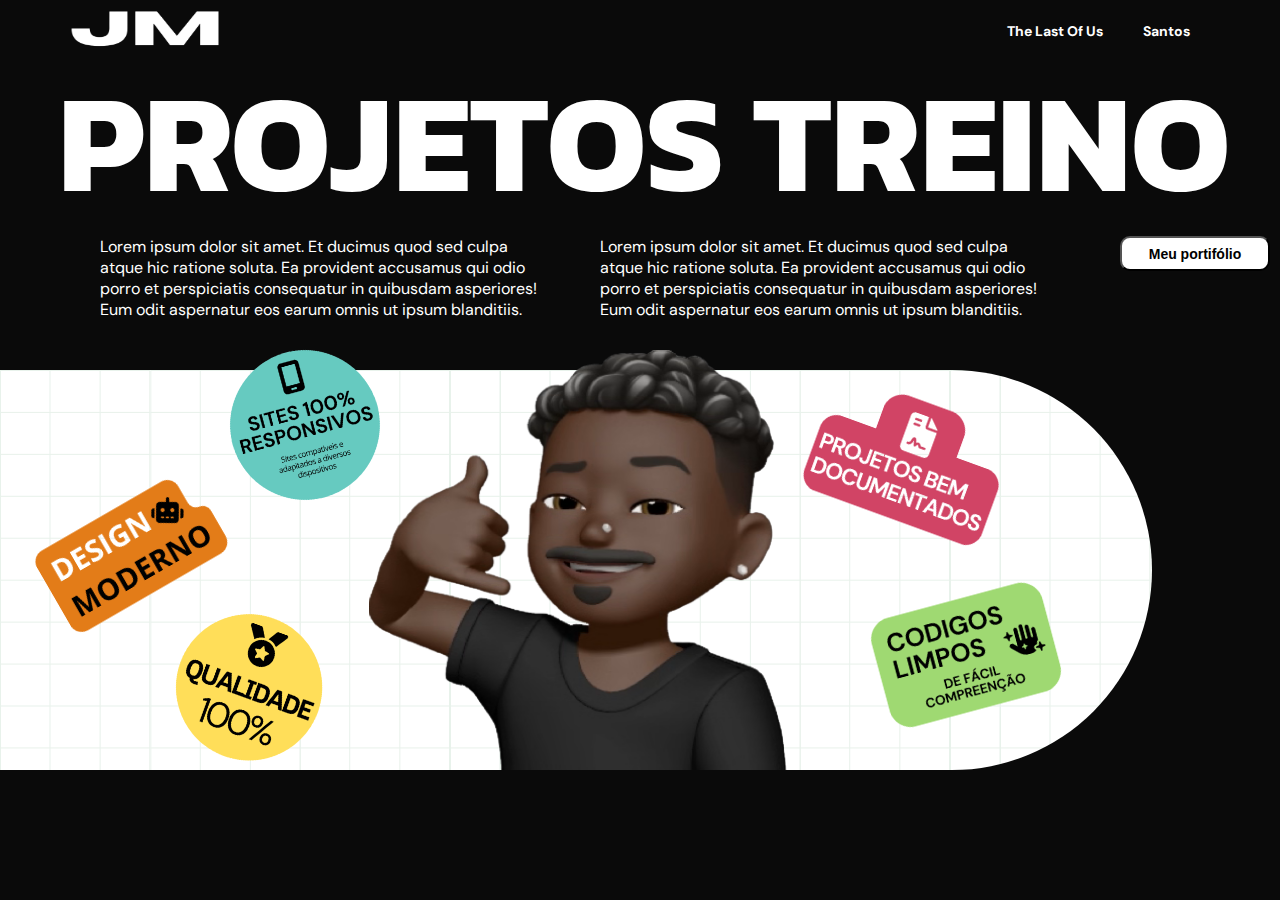
==== index.html @ 86b61ac3 "Ajustes de deploy" ====
<!DOCTYPE html>
<html lang="pt-br">
<head>
    <meta charset="UTF-8">
    <meta http-equiv="X-UA-Compatible" content="IE=edge">
    <meta name="viewport" content="width=device-width, initial-scale=1.0">
    <title>Pagina Inicial</title>
    <link rel="stylesheet" href="Pages/Home/home.css">
</head>
<body>
    <nav><!--Abertura Menu-->
        <a href="/"><img src="../../Medias/logo-branco.png" alt="JM LOGO"></a>
        <ul><!--Abertura Lista de itens do menu-->
            <li><a href="Pages/TheLastOfUs/">The Last Of Us</a></li>
            <li><a href="Pages/Santos/">Santos</a></li>
        </ul><!--Fechamento Lista de itens do menu-->
    </nav><!--Fechamento Menu-->
    <header><!--Abertura Header-->
        <h1 id="title">PROJETOS TREINO</h1>
    </header><!--Fechamento Header-->
    <main><!--Abertura da main -->
        <div class="conteiner"><!--Abertura Conteiner-->
            <div class="texts"><!--Abertura Texts-->
                <span>
                    <p>Lorem ipsum dolor sit amet. Et ducimus quod sed culpa atque hic ratione soluta. Ea provident         accusamus qui odio porro et
                    perspiciatis consequatur in quibusdam asperiores! Eum odit aspernatur eos earum omnis ut ipsum blanditiis.</p>
                </span>
                <span>
                    <p>Lorem ipsum dolor sit amet. Et ducimus quod sed culpa atque hic ratione soluta. Ea provident accusamus qui odio porro et
                    perspiciatis consequatur in quibusdam asperiores! Eum odit aspernatur eos earum omnis ut ipsum blanditiis.</p>
                </span>
                <button><a href="https://resilient-cassata-4f4040.netlify.app/">Meu portifólio</a></button>
            </div><!--Fechamento Texts-->
            <div class="imagens"><!--Abertura Imagens-->
                <img src="../../Medias/Selo5.png" id="selo1"/>
                <img src="../../Medias/Selo2.png" id="selo2"/>
                <img src="../../Medias/Selo4.png" id="selo3"/>
                <img src="../../Medias/Selo3.png" id="selo4"/>
                <img src="../../Medias/Selo1.png" id="selo5"/>
                <img src="../../Medias/avatar.png" alt="avatar-fazendo-hanglouse" id="avatar" onclick="trocar()"/>
            </div><!--Fechamento Imagens-->
        </div><!--Abertura Conteiner-->
    </main><!--Fechamento da main -->

    <script src="Pages/Home/scripts.js"></script><!--Ligação com js externo-->
</body>
</html>
---- Pages/Home/home.css ----
@charset "UTF-8";
/*IMPORTS*/
@import url("https://fonts.googleapis.com/css2?family=DM+Sans:wght@400;500;700&display=swap");
@import url("https://fonts.googleapis.com/css2?family=Kanit:wght@900&display=swap");
/*Funções*/
/*FIM FUNÇÕES*/
* { /*GERAL*/
  margin: 0;
  padding: 0;
  box-sizing: border-box;
} /*FIM GERAL*/
body { /*BODY*/
  background-color: #0A0A0A;
  font-family: "DM Sans", sans-serif;
} /*FIM BODY*/
nav { /*MENU*/ }
nav img {
  width: 150px;
  height: 47px;
  float: left;
  margin-left: 70px;
  padding-top: 10px;
}
nav ul {
  float: right;
  display: flex;
  padding-top: 20px;
  margin-right: 70px;
}
nav ul li {
  list-style: none;
  margin-left: 20px;
  margin-right: 20px;
}
nav ul a {
  text-decoration: none;
  color: white;
  font-weight: 700;
  font-size: 14px;
}
nav ul a:hover {
  color: #0A0A0A;
  background-color: white;
  padding: 5px;
  border-radius: 10px;
  transition: 0.2s;
}

/*FIM MENU*/
header { /*HEADER*/ }
header h1 {
  color: white;
  float: right;
  font-size: 140px;
  font-weight: 700;
  margin-right: 50px;
  font-family: "Kanit", sans-serif;
  margin-top: -10px;
  margin-bottom: -10px;
}

/*FIM HEADER*/
main { /*MAIN*/
  clear: both;
}
main .texts {
  display: flex;
  color: white;
  margin-left: 100px;
}
main .texts span {
  width: 450px;
  margin-right: 50px;
}
main .texts button {
  margin-left: 20px;
  width: 150px;
  height: 35px;
  background-color: white;
  border-radius: 10px;
}
main .texts button a {
  text-decoration: none;
  color: black;
  font-weight: 700;
  font-size: 14px;
}
main .texts button:hover {
  transform: scale(1.15);
  transition: 0.3s;
}
main .imagens {
  margin-top: 50px;
  background-image: url(../../Medias/Fundo.png);
  width: 90%;
  height: 400px;
  margin-bottom: 50px;
  border-top-right-radius: 300px;
  border-bottom-right-radius: 300px;
  position: absolute;
}
main .imagens #selo1 {
  width: 150px;
  height: 150px;
  position: absolute;
  rotate: 345deg;
  float: left;
  top: -5%;
  left: 20%;
}
main .imagens #selo1:hover, main .imagens #selo2:hover, main .imagens #selo3:hover, main .imagens #selo4:hover, main .imagens #selo5:hover {
  transform: scale(1.1);
  transition: 0.2s;
}
main .imagens #selo2 {
  width: 200px;
  height: 200px;
  position: absolute;
  float: left;
  rotate: 330deg;
  top: 20%;
  left: 3%;
}
main .imagens #selo3 {
  width: 150px;
  height: 150px;
  position: absolute;
  float: left;
  top: 60%;
  left: 15%;
  rotate: 20deg;
}
main .imagens #selo4 {
  width: 200px;
  height: 200px;
  position: absolute;
  float: right;
  top: 0%;
  left: 70%;
  rotate: 20deg;
}
main .imagens #selo5 {
  width: 200px;
  height: 200px;
  position: absolute;
  float: right;
  top: 45%;
  left: 75%;
  rotate: 345deg;
}
main .imagens #avatar {
  width: 420px;
  height: 420px;
  position: absolute;
  left: 32%;
  bottom: 0.1%;
}

/*FIM MAIN*/
/* Smartphones (600px para baixo) */
@media only screen and (max-width: 600px) {
  nav { /*Abertura menu*/ }
  nav img {
    margin-left: 10px;
    width: 80px;
    height: 25px;
  }
  nav ul {
    margin-right: 0;
    padding-top: 10px;
  }
  nav ul li {
    margin-left: 5px;
    margin-right: 5px;
  }
  nav ul a {
    font-size: 8px;
  }
  /*Fechamento menu*/
  header { /*Abertura header*/ }
  header h1 {
    font-size: 29px;
    margin-top: 15px;
    margin-bottom: 15px;
  }
  /*Fechamento header*/
  main { /*Abertura main*/
    max-width: 100%;
  }
  main .texts {
    margin-left: 0;
    display: flex;
    flex-direction: column;
    align-items: center;
  }
  main .texts span {
    margin-right: 0;
    font-size: 12px;
    width: 90%;
    margin-bottom: 20px;
  }
  main .texts button {
    margin-top: 10px;
  }
  main .imagens {
    margin-top: 20px;
    width: 100%;
    border-radius: 0;
    margin-bottom: 0;
    display: flex;
    flex-direction: row;
    height: 250px;
  }
  main .imagens #selo1 {
    width: 80px;
    height: 80px;
    position: absolute;
  }
  main .imagens #selo2 {
    width: 80px;
    height: 80px;
    position: absolute;
  }
  main .imagens #selo3 {
    width: 80px;
    height: 80px;
    position: absolute;
  }
  main .imagens #selo4 {
    width: 80px;
    height: 80px;
    position: absolute;
  }
  main .imagens #selo5 {
    width: 80px;
    height: 80px;
    position: absolute;
  }
  main .imagens #avatar {
    width: 200px;
    height: 200px;
  }
  /*Fechamento main*/
}
/* Dispositivos um pouco maiores(1200px para baixo) */
@media only screen and (max-width: 1200px) {
  nav { /*Abertura menu*/ }
  nav img {
    margin-left: 10px;
    width: 150px;
    height: 47px;
  }
  nav ul {
    margin-right: 20px;
    padding-top: 15px;
  }
  nav ul li {
    margin-left: 8px;
    margin-right: 8px;
  }
  nav ul a {
    font-size: 12px;
  }
  /*Fechamento menu*/
  header { /*Abertura header*/ }
  header h1 {
    font-size: 60px;
    margin-top: 20px;
    margin-bottom: 15px;
  }
  /*Fechamento header*/
  main { /*Abertura main*/
    max-width: 100%;
  }
  main .texts {
    margin-left: 0;
    display: flex;
    flex-direction: column;
    align-items: center;
  }
  main .texts span {
    margin-right: 0;
    font-size: 12px;
    width: 90%;
    margin-bottom: 20px;
  }
  main .texts button {
    margin-top: 10px;
  }
  main .imagens {
    margin-top: 20px;
    width: 100%;
    border-radius: 0;
    margin-bottom: 0;
    display: flex;
    flex-direction: row;
    height: 250px;
  }
  main .imagens #selo1 {
    width: 80px;
    height: 80px;
    position: absolute;
  }
  main .imagens #selo2 {
    width: 80px;
    height: 80px;
    position: absolute;
  }
  main .imagens #selo3 {
    width: 80px;
    height: 80px;
    position: absolute;
  }
  main .imagens #selo4 {
    width: 80px;
    height: 80px;
    position: absolute;
  }
  main .imagens #selo5 {
    width: 80px;
    height: 80px;
    position: absolute;
  }
  main .imagens #avatar {
    width: 200px;
    height: 200px;
  }
  /*Fechamento main*/
}/*# sourceMappingURL=home.css.map */
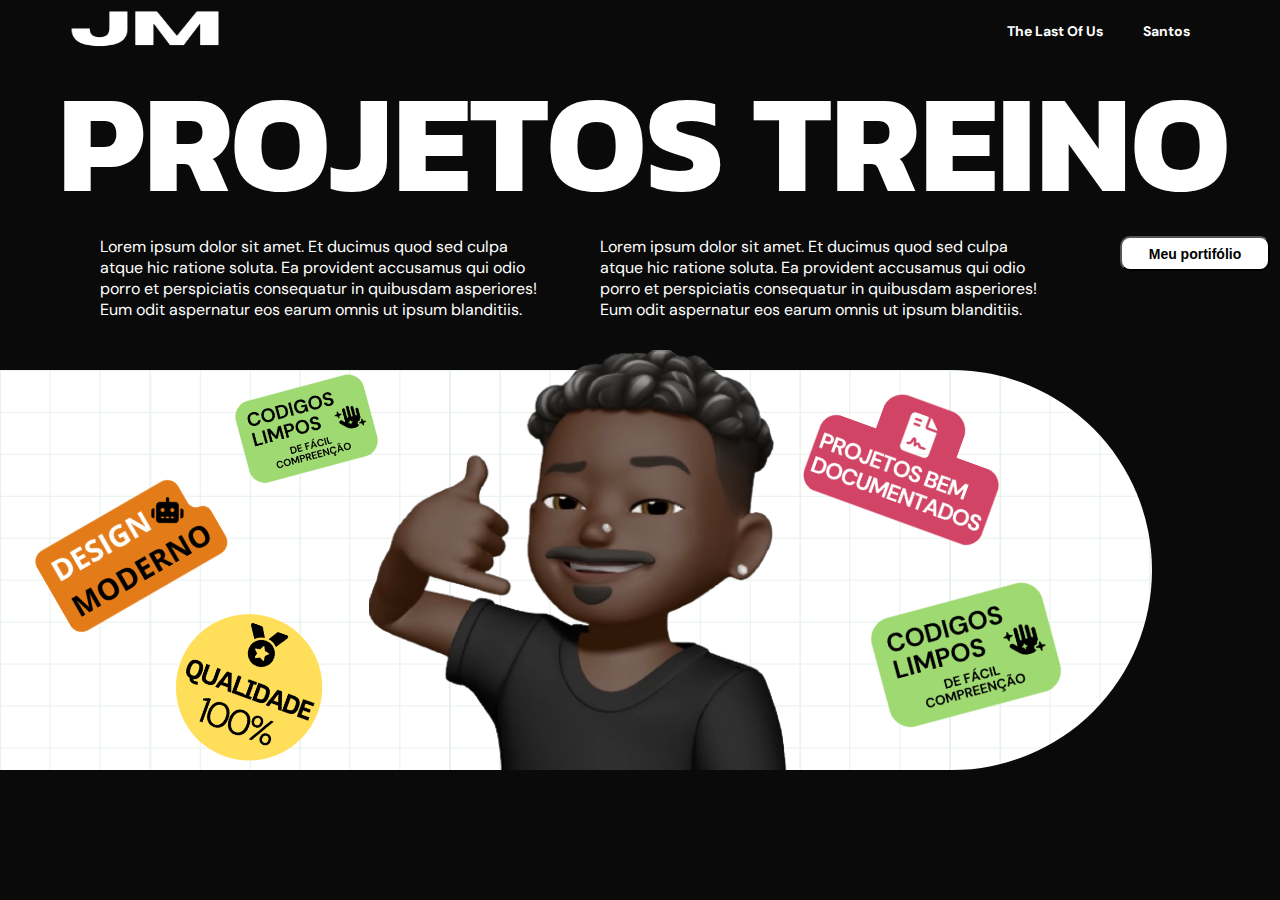
==== commit c29748f5: "Finalizando README" ====
--- a/index.html
+++ b/index.html
@@ -9,10 +9,10 @@
 </head>
 <body>
     <nav><!--Abertura Menu-->
-        <a href="/"><img src="../../Medias/logo-branco.png" alt="JM LOGO"></a>
+        <a href="/"><img src="./Medias/logo-branco.png" alt="JM LOGO"></a>
         <ul><!--Abertura Lista de itens do menu-->
-            <li><a href="Pages/TheLastOfUs/">The Last Of Us</a></li>
-            <li><a href="Pages/Santos/">Santos</a></li>
+            <li><a href="./Pages/TheLastOfUs/index.html">The Last Of Us</a></li>
+            <li><a href="./Pages/Santos/index.html">Santos</a></li>
         </ul><!--Fechamento Lista de itens do menu-->
     </nav><!--Fechamento Menu-->
     <header><!--Abertura Header-->
@@ -32,12 +32,12 @@
                 <button><a href="https://resilient-cassata-4f4040.netlify.app/">Meu portifólio</a></button>
             </div><!--Fechamento Texts-->
             <div class="imagens"><!--Abertura Imagens-->
-                <img src="../../Medias/Selo5.png" id="selo1"/>
-                <img src="../../Medias/Selo2.png" id="selo2"/>
-                <img src="../../Medias/Selo4.png" id="selo3"/>
-                <img src="../../Medias/Selo3.png" id="selo4"/>
-                <img src="../../Medias/Selo1.png" id="selo5"/>
-                <img src="../../Medias/avatar.png" alt="avatar-fazendo-hanglouse" id="avatar" onclick="trocar()"/>
+                <img src="./Medias/Selo1.png" id="selo1"/>
+                <img src="./Medias/Selo2.png" id="selo2"/>
+                <img src="./Medias/Selo4.png" id="selo3"/>
+                <img src="./Medias/Selo3.png" id="selo4"/>
+                <img src="./Medias/Selo1.png" id="selo5"/>
+                <img src="./Medias/avatar.png" alt="avatar-fazendo-hanglouse" id="avatar" onclick="trocar()"/>
             </div><!--Fechamento Imagens-->
         </div><!--Abertura Conteiner-->
     </main><!--Fechamento da main -->
